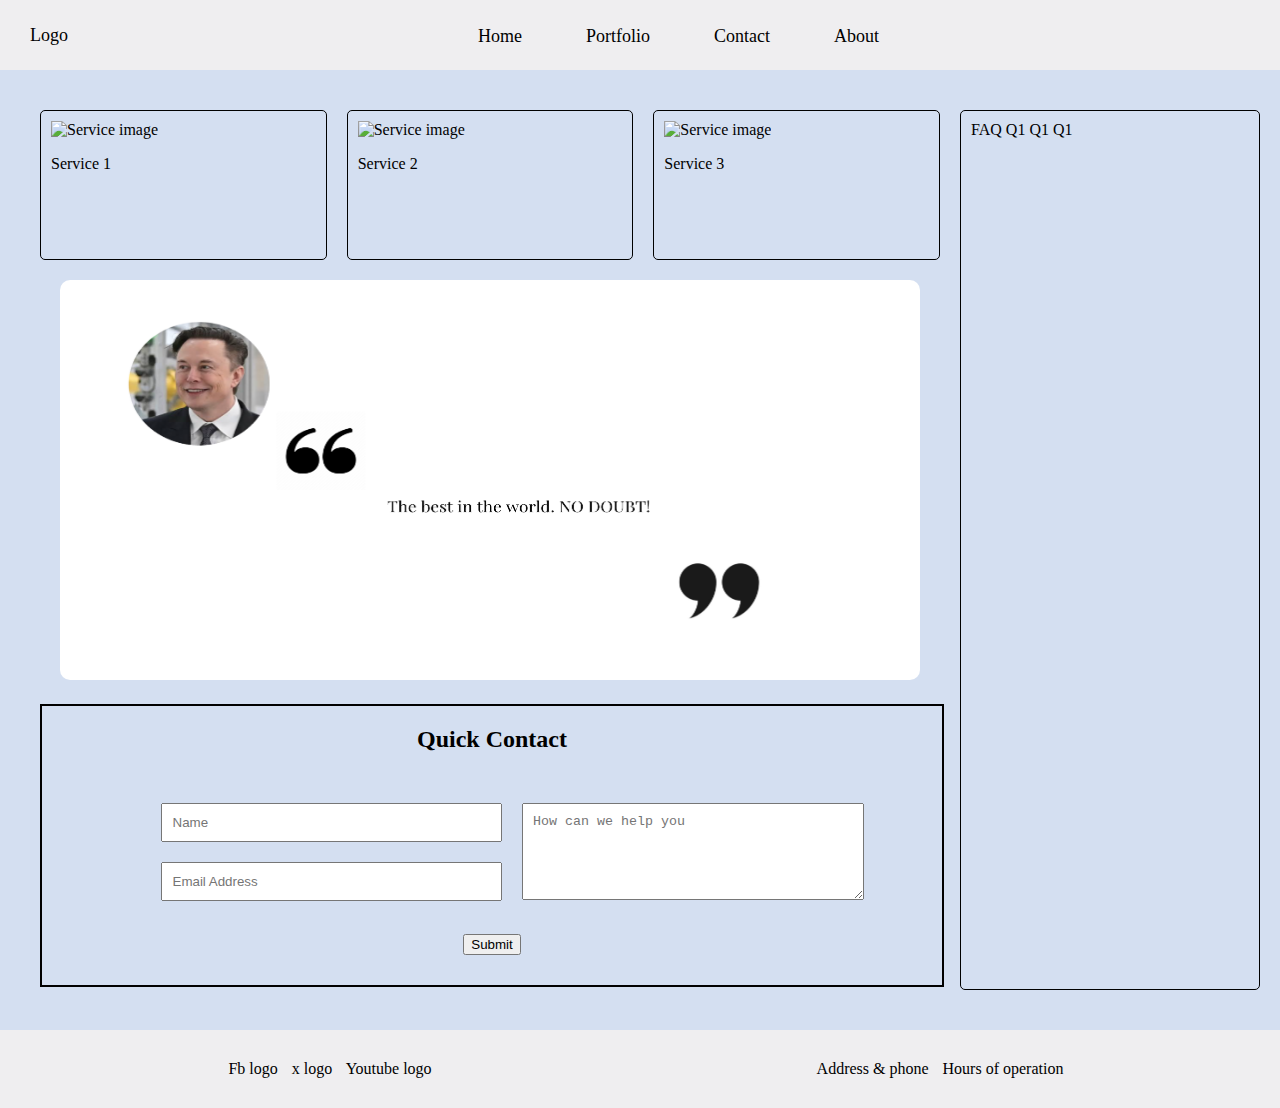
==== public/index.html @ e5716cbf "added funtionaslity to landing page" ====
<!DOCTYPE html>
<html lang="en">
<head>
    <meta charset="UTF-8">
    <meta name="viewport" content="width=device-width, initial-scale=1.0">
    <title>Cookies Coding</title>
    <link rel="stylesheet" href="styles.css">
</head>
<body>
    <header>
        <div>Logo</div>
        <nav>
            <ul>
                <li><a href="#">Home</a></li>
                <li><a href="#">Portfolio</a></li>
                <li><a href="#">Contact</a></li>
                <li><a href="#">About</a></li>
            </ul>
        </nav>
    </header>
    <main id="bgrid">
        <section id="gr_1">
            <section class="service-grid">
                <article class="service">
                    <img src="#" alt="Service image">
                    <p>Service 1</p>

                </article>
                <article class="service">
                    <img src="#" alt="Service image">
                    <p>Service 2</p>
                    
                </article>
                <article class="service">
                    <img src="#" alt="Service image">
                    <p>Service 3</p>
                    
                </article>
            </section>
            <section class="testimonials">
                <img id="slide" height="400px" width="100%">
            </section>
            <section class="contact-form">
                <h2>Quick Contact</h2>
                <form action="subit_form_here" method="post" enctype="multipart/form-data">
                    <section id="formst">
                        <article id="formsec1">
                            <input type="text" placeholder="Name">
                            <input type="email" placeholder="Email Address">
                        </article>
                        <article id="formsec2">
                            <textarea placeholder="How can we help you" rows="5"></textarea>
                        </article>
                    </section>
                </form>
                <button>Submit</button>
            </section>

        </section>
        <section id="gr_2">
            <div class="faq">
                FAQ 
                <span>Q1</span>
                <span>Q1</span>
                <span>Q1</span>

            </div>
            
        </section>
    </main>
    <footer id="foot">
        <div id="d1">
            <span>Fb logo</span>
            <span>x logo</span>
            <span>Youtube logo</span>

        </div>
        <div id="d2">
            <span>Address & phone</span>
            <span>Hours of operation</span>
          

        </div>
    </footer>
</body>
<script src="script.js"></script>
</html>
---- public/styles.css ----
body{
    margin: 0px;
    padding: 0px;
    background-color: #D4DFF1;
}
header{
    display: grid;
    grid-template-columns: 30% 70%;
    background-color: #efeef0;
    padding: 10px;
    grid-template-rows: 50px;
    

}
header div{
    
    padding-top: 15px;
    padding-left: 20px;
    font-size: 18px;
}
nav{
    margin-left: 50px;
}

nav ul{
    list-style-type: none;
   
}
nav ul li{
    display: inline-block;
    margin-right:60px;
    
}
nav ul li a{
    text-decoration: none;
    font-size: 18px;
    color: black;
}
#bgrid{
    display: grid;
    grid-template-columns: 75% 25%;
    column-gap: 20px;
    padding: 20px;
    margin: 20px;

}
.service-grid{
    display: flex;
    flex-wrap: wrap;
    gap: 20px;
}
.service{
    flex: 1;
    border: 1px solid black;
    border-radius: 5px;
    min-width: 150px;
    height: 150px;
    box-sizing: border-box;
    padding: 10px;
}
.testimonials{
    margin: 20px;
}
#slide{
    border-radius: 10PX;
}
.faq{
    min-width: 150px;
    height: 880px;
    border: 1px solid black;
    border-radius:5px;
    box-sizing: border-box;
    padding: 10px;
    right: 10px;
}
#formst{
    display: grid;
    grid-template-columns: 50% 50%;
    column-gap: 20px;

}
.contact-form{
    display: flex;
    flex-direction: column;
    gap:20px;
    margin-top: 20px;
    width: 100%;
    align-items: center;
    border: 2px solid black;
    
    padding-bottom: 30px;

}
.contact-form input, .contact-form textarea{
    padding: 10px;
    width: 100%;
    box-sizing: border-box;
    margin: 10px;
}
#foot{
    display: grid;
    grid-template-columns: 50% 50%;
   
    padding: 30px;
    background-color: #efeef0;
    text-align: center;
}
#d1 span{
    margin-right: 10px;
}
#d2 span{
    margin-right: 10px;
}
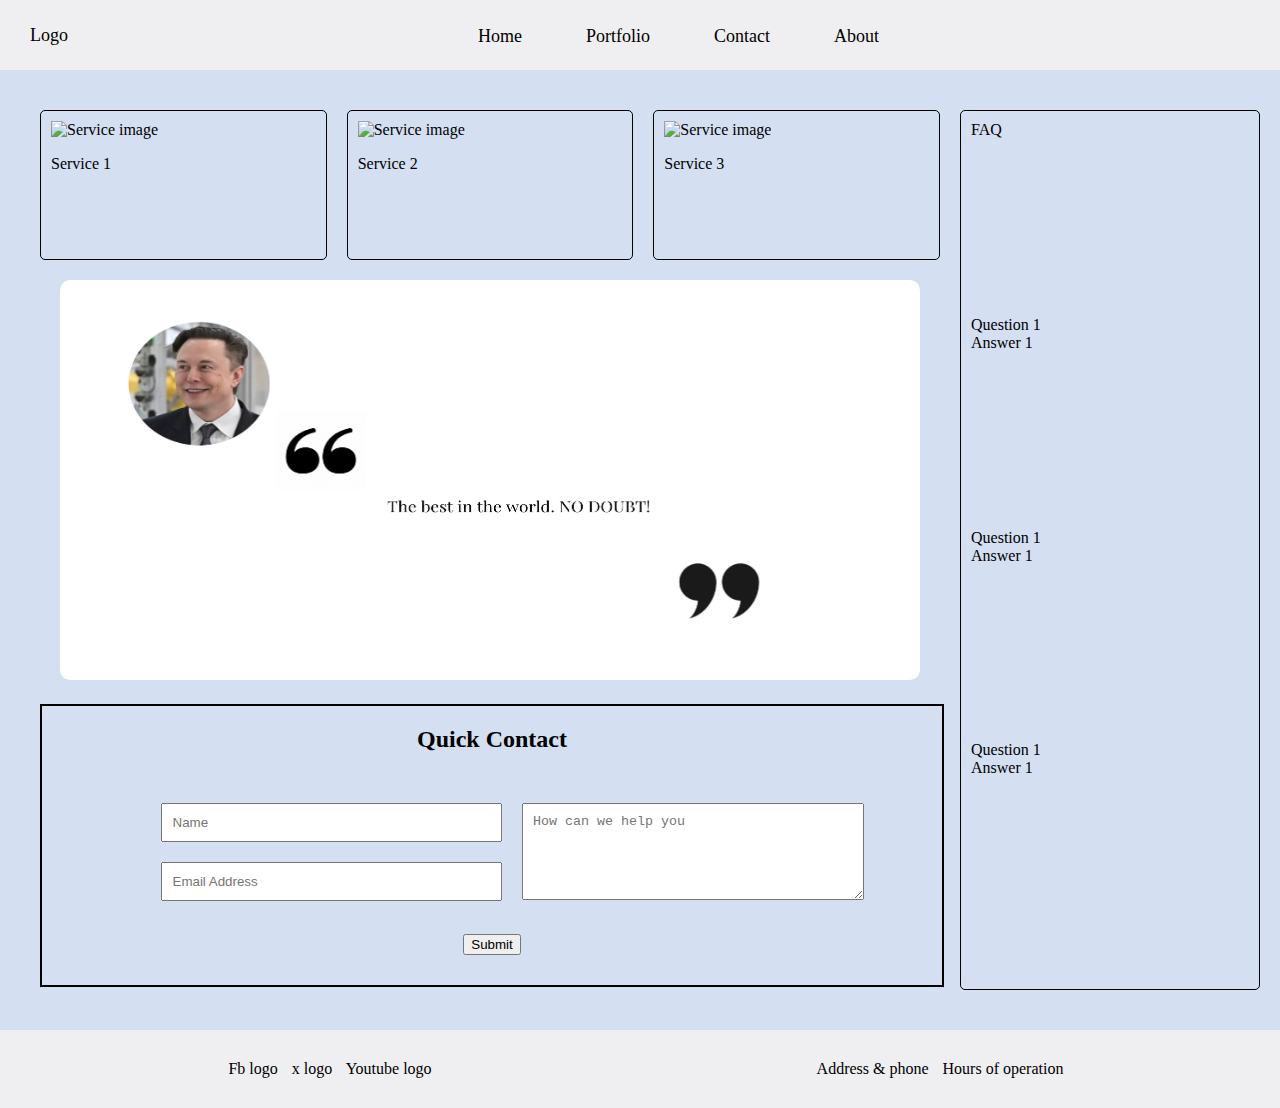
==== commit 8517efa4: "Minor changes on the home page." ====
--- a/public/index.html
+++ b/public/index.html
@@ -59,11 +59,21 @@
         </section>
         <section id="gr_2">
             <div class="faq">
-                FAQ 
-                <span>Q1</span>
-                <span>Q1</span>
-                <span>Q1</span>
-
+                <span> FAQ </span>
+                <div class="questionsContainer">
+                    <div class="questionContainer">
+                        <span>Question 1</span>
+                        <span>Answer 1</span>
+                    </div>
+                    <div class="questionContainer">
+                        <span>Question 1</span>
+                        <span>Answer 1</span>
+                    </div>
+                    <div class="questionContainer">
+                        <span>Question 1</span>
+                        <span>Answer 1</span>
+                    </div>
+                </div>
             </div>
             
         </section>
--- a/public/styles.css
+++ b/public/styles.css
@@ -67,12 +67,27 @@
 .faq{
     min-width: 150px;
     height: 880px;
+    display: flex;
+    flex-direction: column;
     border: 1px solid black;
     border-radius:5px;
     box-sizing: border-box;
     padding: 10px;
     right: 10px;
 }
+
+.questionsContainer {
+    display: flex;
+    flex-direction: column;
+    justify-content: space-evenly;
+    height: 95%;
+}
+
+.questionContainer {
+    display: flex;
+    flex-direction: column;
+}
+
 #formst{
     display: grid;
     grid-template-columns: 50% 50%;
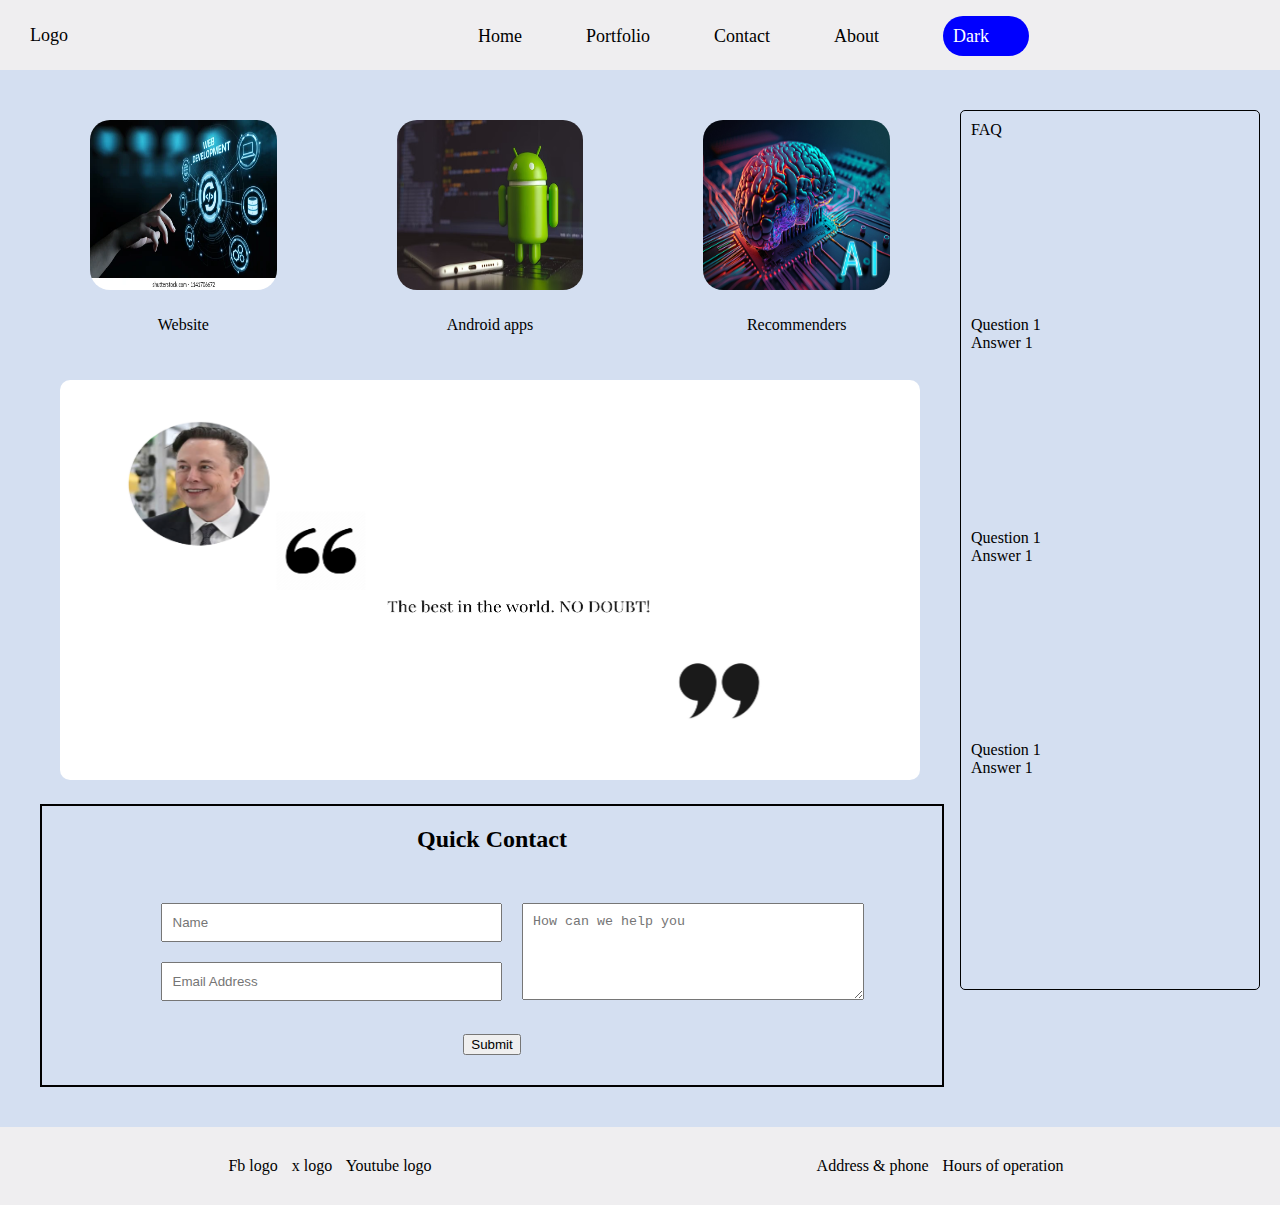
==== commit 0a4eced8: "css and js updated" ====
--- a/public/index.html
+++ b/public/index.html
@@ -13,8 +13,14 @@
             <ul>
                 <li><a href="#">Home</a></li>
                 <li><a href="#">Portfolio</a></li>
-                <li><a href="#">Contact</a></li>
+                <li><a href="pages/contact.html">Contact</a></li>
                 <li><a href="#">About</a></li>
+                <li>
+                    <a href="#" id="button">
+                    Dark
+
+                </a>
+                </li>
             </ul>
         </nav>
     </header>
@@ -22,18 +28,18 @@
         <section id="gr_1">
             <section class="service-grid">
                 <article class="service">
-                    <img src="#" alt="Service image">
-                    <p>Service 1</p>
+                    <img id="imged" src="img/web.webp" alt="Service image" height="200px" width="70%">
+                    <p>Website</p>
 
                 </article>
                 <article class="service">
-                    <img src="#" alt="Service image">
-                    <p>Service 2</p>
+                    <img id="imged" src="img/android.avif" alt="Service image" height="200px" width="70%">
+                    <p>Android apps</p>
                     
                 </article>
                 <article class="service">
-                    <img src="#" alt="Service image">
-                    <p>Service 3</p>
+                    <img id="imged" src="img/ai.jpg" alt="Service image" height="200px" width="70%">
+                    <p>Recommenders</p>
                     
                 </article>
             </section>
--- a/public/styles.css
+++ b/public/styles.css
@@ -1,12 +1,21 @@
+:root{
+    --background-color:#D4DFF1;
+    --bc:#efeef0;
+
+}
+.dark-theme{
+    --background-color:#fb1414;
+    --bc : #090808;
+}
 body{
     margin: 0px;
     padding: 0px;
-    background-color: #D4DFF1;
+    background-color:var(--background-color);
 }
 header{
     display: grid;
     grid-template-columns: 30% 70%;
-    background-color: #efeef0;
+    background-color:var(--bc);
     padding: 10px;
     grid-template-rows: 50px;
     
@@ -51,12 +60,26 @@
 }
 .service{
     flex: 1;
-    border: 1px solid black;
+    
     border-radius: 5px;
     min-width: 150px;
-    height: 150px;
+    height: 250px;
     box-sizing: border-box;
     padding: 10px;
+    display: flex;
+    flex-direction: column;
+    gap: 10px;
+    align-items: center;
+}
+#imged{
+    border-radius: 20px;
+}
+#button{
+    padding: 10px;
+    padding-right: 40px;
+    background-color: blue;
+    color: white;
+    border-radius: 20px;
 }
 .testimonials{
     margin: 20px;
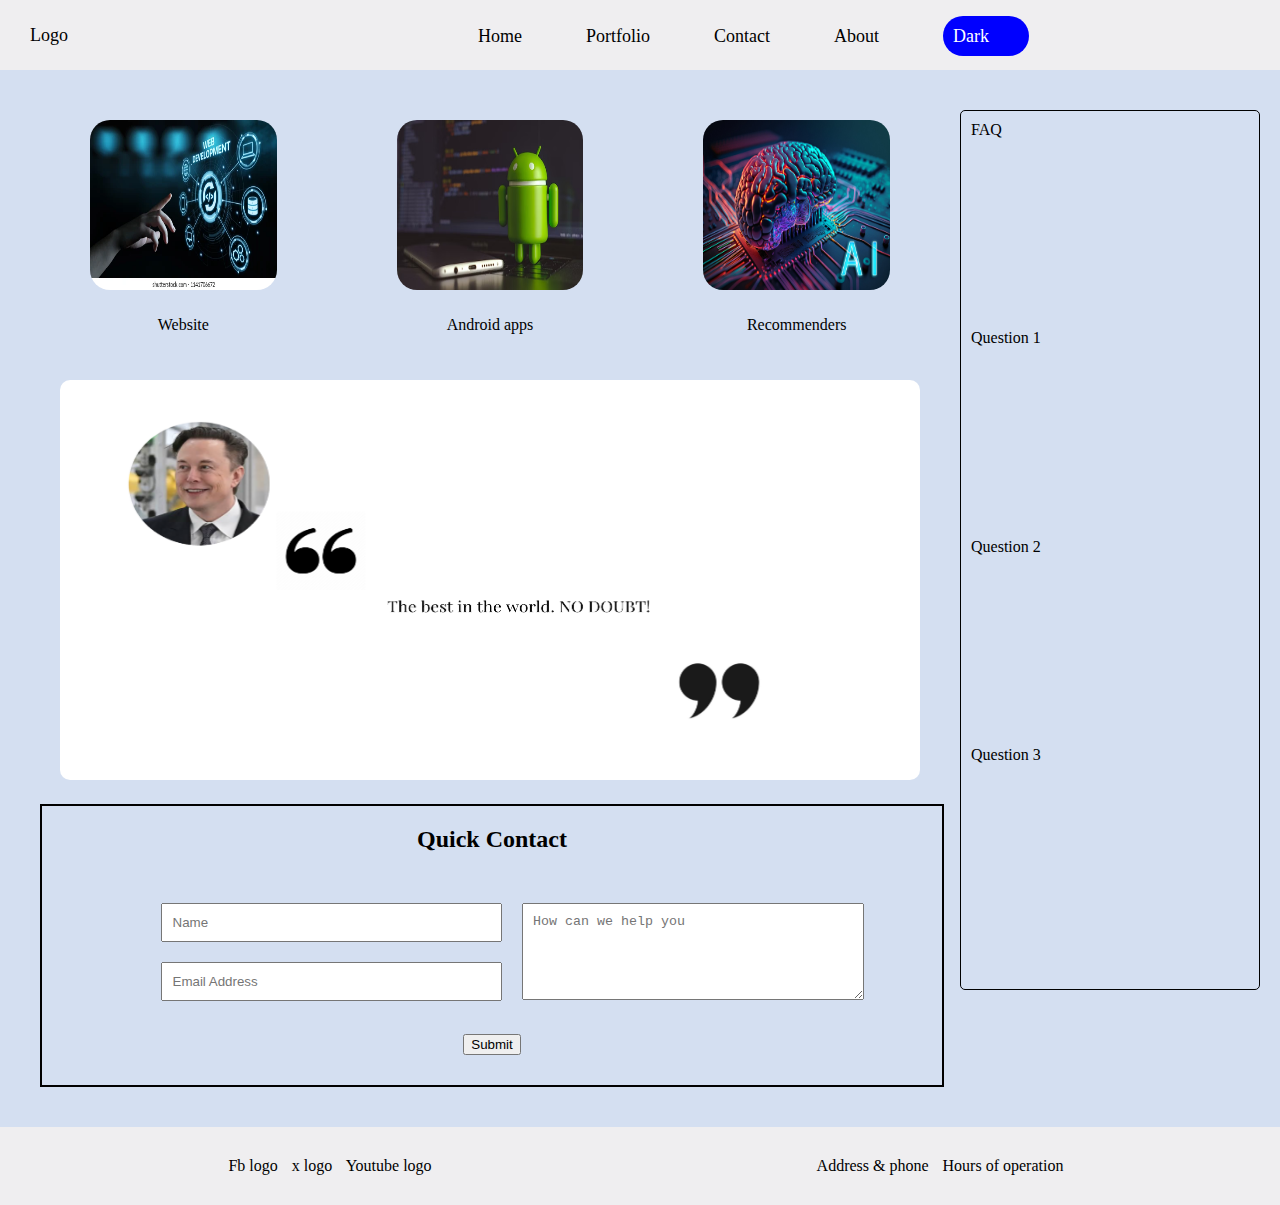
==== commit e85450c2: "expandable questions" ====
--- a/public/index.html
+++ b/public/index.html
@@ -1,103 +1,135 @@
 <!DOCTYPE html>
 <html lang="en">
-<head>
-    <meta charset="UTF-8">
-    <meta name="viewport" content="width=device-width, initial-scale=1.0">
+  <head>
+    <meta charset="UTF-8" />
+    <meta name="viewport" content="width=device-width, initial-scale=1.0" />
     <title>Cookies Coding</title>
-    <link rel="stylesheet" href="styles.css">
-</head>
-<body>
+    <link rel="stylesheet" href="styles.css" />
+  </head>
+  <body>
+    <!-- Navigation bar -->
     <header>
-        <div>Logo</div>
-        <nav>
-            <ul>
-                <li><a href="#">Home</a></li>
-                <li><a href="#">Portfolio</a></li>
-                <li><a href="pages/contact.html">Contact</a></li>
-                <li><a href="#">About</a></li>
-                <li>
-                    <a href="#" id="button">
-                    Dark
-
-                </a>
-                </li>
-            </ul>
-        </nav>
+      <div>Logo</div>
+      <nav>
+        <ul>
+          <li><a href="#">Home</a></li>
+          <li><a href="#">Portfolio</a></li>
+          <li><a href="pages/contact.html">Contact</a></li>
+          <li><a href="#">About</a></li>
+          <li>
+            <a href="#" id="button"> Dark </a>
+          </li>
+        </ul>
+      </nav>
     </header>
     <main id="bgrid">
-        <section id="gr_1">
-            <section class="service-grid">
-                <article class="service">
-                    <img id="imged" src="img/web.webp" alt="Service image" height="200px" width="70%">
-                    <p>Website</p>
-
-                </article>
-                <article class="service">
-                    <img id="imged" src="img/android.avif" alt="Service image" height="200px" width="70%">
-                    <p>Android apps</p>
-                    
-                </article>
-                <article class="service">
-                    <img id="imged" src="img/ai.jpg" alt="Service image" height="200px" width="70%">
-                    <p>Recommenders</p>
-                    
-                </article>
+      <!-- main content container -->
+      <section id="gr_1">
+        <!-- services container -->
+        <section class="service-grid">
+          <article class="service">
+            <img
+              id="imged"
+              src="img/web.webp"
+              alt="Service image"
+              height="200px"
+              width="70%"
+            />
+            <p>Website</p>
+          </article>
+          <article class="service">
+            <img
+              id="imged"
+              src="img/android.avif"
+              alt="Service image"
+              height="200px"
+              width="70%"
+            />
+            <p>Android apps</p>
+          </article>
+          <article class="service">
+            <img
+              id="imged"
+              src="img/ai.jpg"
+              alt="Service image"
+              height="200px"
+              width="70%"
+            />
+            <p>Recommenders</p>
+          </article>
+        </section>
+        <!-- Testimonials slider -->
+        <section class="testimonials">
+          <img id="slide" height="400px" width="100%" />
+        </section>
+        <!-- qucik contact form  -->
+        <section class="contact-form">
+          <h2>Quick Contact</h2>
+          <form
+            action="subit_form_here"
+            method="post"
+            enctype="multipart/form-data"
+          >
+            <section id="formst">
+              <article id="formsec1">
+                <input type="text" placeholder="Name" />
+                <input type="email" placeholder="Email Address" />
+              </article>
+              <article id="formsec2">
+                <textarea placeholder="How can we help you" rows="5"></textarea>
+              </article>
             </section>
-            <section class="testimonials">
-                <img id="slide" height="400px" width="100%">
-            </section>
-            <section class="contact-form">
-                <h2>Quick Contact</h2>
-                <form action="subit_form_here" method="post" enctype="multipart/form-data">
-                    <section id="formst">
-                        <article id="formsec1">
-                            <input type="text" placeholder="Name">
-                            <input type="email" placeholder="Email Address">
-                        </article>
-                        <article id="formsec2">
-                            <textarea placeholder="How can we help you" rows="5"></textarea>
-                        </article>
-                    </section>
-                </form>
-                <button>Submit</button>
-            </section>
-
+          </form>
+          <button>Submit</button>
         </section>
-        <section id="gr_2">
-            <div class="faq">
-                <span> FAQ </span>
-                <div class="questionsContainer">
-                    <div class="questionContainer">
-                        <span>Question 1</span>
-                        <span>Answer 1</span>
-                    </div>
-                    <div class="questionContainer">
-                        <span>Question 1</span>
-                        <span>Answer 1</span>
-                    </div>
-                    <div class="questionContainer">
-                        <span>Question 1</span>
-                        <span>Answer 1</span>
-                    </div>
-                </div>
+      </section>
+      <!-- right-box container -->
+      <section id="gr_2">
+        <div class="faq">
+          <span> FAQ </span>
+          <div class="questionsContainer">
+            <div class="questionContainer">
+              <span
+                class="clickToExpand"
+                onclick="toggleExpandable('expandableAnswer1')"
+                >Question 1</span
+              >
+              <span id="expandableAnswer1"
+                >Answer 1: my answer is this answer</span
+              >
             </div>
-            
-        </section>
+            <div class="questionContainer">
+              <span
+                class="clickToExpand"
+                onclick="toggleExpandable('expandableAnswer2')"
+                >Question 2</span
+              >
+              <span id="expandableAnswer2">Answer 2</span>
+            </div>
+            <div class="questionContainer">
+              <span
+                class="clickToExpand"
+                onclick="toggleExpandable('expandableAnswer3')"
+                >Question 3</span
+              >
+              <span id="expandableAnswer3">Answer 3</span>
+            </div>
+          </div>
+        </div>
+      </section>
     </main>
+    <!-- Foooter -->
     <footer id="foot">
-        <div id="d1">
-            <span>Fb logo</span>
-            <span>x logo</span>
-            <span>Youtube logo</span>
-
-        </div>
-        <div id="d2">
-            <span>Address & phone</span>
-            <span>Hours of operation</span>
-          
-
-        </div>
+      <div id="d1">
+        <span>Fb logo</span>
+        <span>x logo</span>
+        <span>Youtube logo</span>
+      </div>
+      <div id="d2">
+        <span>Address & phone</span>
+        <span>Hours of operation</span>
+      </div>
     </footer>
-</body>
-<script src="script.js"></script>
-</html>+  </body>
+  <script src="script.js"></script>
+</html>
--- a/public/styles.css
+++ b/public/styles.css
@@ -1,151 +1,159 @@
-:root{
-    --background-color:#D4DFF1;
-    --bc:#efeef0;
-
+:root {
+  --background-color: #d4dff1;
+  --bc: #efeef0;
 }
-.dark-theme{
-    --background-color:#fb1414;
-    --bc : #090808;
+.dark-theme {
+  --background-color: #fb1414;
+  --bc: #090808;
 }
-body{
-    margin: 0px;
-    padding: 0px;
-    background-color:var(--background-color);
+body {
+  margin: 0px;
+  padding: 0px;
+  background-color: var(--background-color);
 }
-header{
-    display: grid;
-    grid-template-columns: 30% 70%;
-    background-color:var(--bc);
-    padding: 10px;
-    grid-template-rows: 50px;
-    
-
+header {
+  display: grid;
+  grid-template-columns: 30% 70%;
+  background-color: var(--bc);
+  padding: 10px;
+  grid-template-rows: 50px;
 }
-header div{
-    
-    padding-top: 15px;
-    padding-left: 20px;
-    font-size: 18px;
+header div {
+  padding-top: 15px;
+  padding-left: 20px;
+  font-size: 18px;
 }
-nav{
-    margin-left: 50px;
+nav {
+  margin-left: 50px;
 }
 
-nav ul{
-    list-style-type: none;
-   
+nav ul {
+  list-style-type: none;
 }
-nav ul li{
-    display: inline-block;
-    margin-right:60px;
-    
+nav ul li {
+  display: inline-block;
+  margin-right: 60px;
 }
-nav ul li a{
-    text-decoration: none;
-    font-size: 18px;
-    color: black;
+nav ul li a {
+  text-decoration: none;
+  font-size: 18px;
+  color: black;
 }
-#bgrid{
-    display: grid;
-    grid-template-columns: 75% 25%;
-    column-gap: 20px;
-    padding: 20px;
-    margin: 20px;
+#bgrid {
+  display: grid;
+  grid-template-columns: 75% 25%;
+  column-gap: 20px;
+  padding: 20px;
+  margin: 20px;
+}
+.service-grid {
+  display: flex;
+  flex-wrap: wrap;
+  gap: 20px;
+}
+.service {
+  flex: 1;
 
+  border-radius: 5px;
+  min-width: 150px;
+  height: 250px;
+  box-sizing: border-box;
+  padding: 10px;
+  display: flex;
+  flex-direction: column;
+  gap: 10px;
+  align-items: center;
 }
-.service-grid{
-    display: flex;
-    flex-wrap: wrap;
-    gap: 20px;
+#imged {
+  border-radius: 20px;
 }
-.service{
-    flex: 1;
-    
-    border-radius: 5px;
-    min-width: 150px;
-    height: 250px;
-    box-sizing: border-box;
-    padding: 10px;
-    display: flex;
-    flex-direction: column;
-    gap: 10px;
-    align-items: center;
+#button {
+  padding: 10px;
+  padding-right: 40px;
+  background-color: blue;
+  color: white;
+  border-radius: 20px;
 }
-#imged{
-    border-radius: 20px;
+.testimonials {
+  margin: 20px;
 }
-#button{
-    padding: 10px;
-    padding-right: 40px;
-    background-color: blue;
-    color: white;
-    border-radius: 20px;
+#slide {
+  border-radius: 10px;
 }
-.testimonials{
-    margin: 20px;
-}
-#slide{
-    border-radius: 10PX;
-}
-.faq{
-    min-width: 150px;
-    height: 880px;
-    display: flex;
-    flex-direction: column;
-    border: 1px solid black;
-    border-radius:5px;
-    box-sizing: border-box;
-    padding: 10px;
-    right: 10px;
+.faq {
+  min-width: 150px;
+  height: 880px;
+  display: flex;
+  flex-direction: column;
+  border: 1px solid black;
+  border-radius: 5px;
+  box-sizing: border-box;
+  padding: 10px;
+  right: 10px;
 }
 
 .questionsContainer {
-    display: flex;
-    flex-direction: column;
-    justify-content: space-evenly;
-    height: 95%;
+  display: flex;
+  flex-direction: column;
+  justify-content: space-evenly;
+  height: 95%;
 }
 
 .questionContainer {
-    display: flex;
-    flex-direction: column;
+  display: flex;
+  flex-direction: column;
 }
 
-#formst{
-    display: grid;
-    grid-template-columns: 50% 50%;
-    column-gap: 20px;
+#formst {
+  display: grid;
+  grid-template-columns: 50% 50%;
+  column-gap: 20px;
+}
+.contact-form {
+  display: flex;
+  flex-direction: column;
+  gap: 20px;
+  margin-top: 20px;
+  width: 100%;
+  align-items: center;
+  border: 2px solid black;
 
+  padding-bottom: 30px;
 }
-.contact-form{
-    display: flex;
-    flex-direction: column;
-    gap:20px;
-    margin-top: 20px;
-    width: 100%;
-    align-items: center;
-    border: 2px solid black;
-    
-    padding-bottom: 30px;
+.contact-form input,
+.contact-form textarea {
+  padding: 10px;
+  width: 100%;
+  box-sizing: border-box;
+  margin: 10px;
+}
+#foot {
+  display: grid;
+  grid-template-columns: 50% 50%;
 
+  padding: 30px;
+  background-color: #efeef0;
+  text-align: center;
 }
-.contact-form input, .contact-form textarea{
-    padding: 10px;
-    width: 100%;
-    box-sizing: border-box;
-    margin: 10px;
+#d1 span {
+  margin-right: 10px;
 }
-#foot{
-    display: grid;
-    grid-template-columns: 50% 50%;
-   
-    padding: 30px;
-    background-color: #efeef0;
-    text-align: center;
+#d2 span {
+  margin-right: 10px;
 }
-#d1 span{
-    margin-right: 10px;
+
+#expandableAnswer1 {
+  display: none;
 }
-#d2 span{
-    margin-right: 10px;
-}+
+#expandableAnswer2 {
+  display: none;
+}
+
+#expandableAnswer3 {
+  display: none;
+}
+
+.clickToExpand {
+  cursor: pointer;
+}
